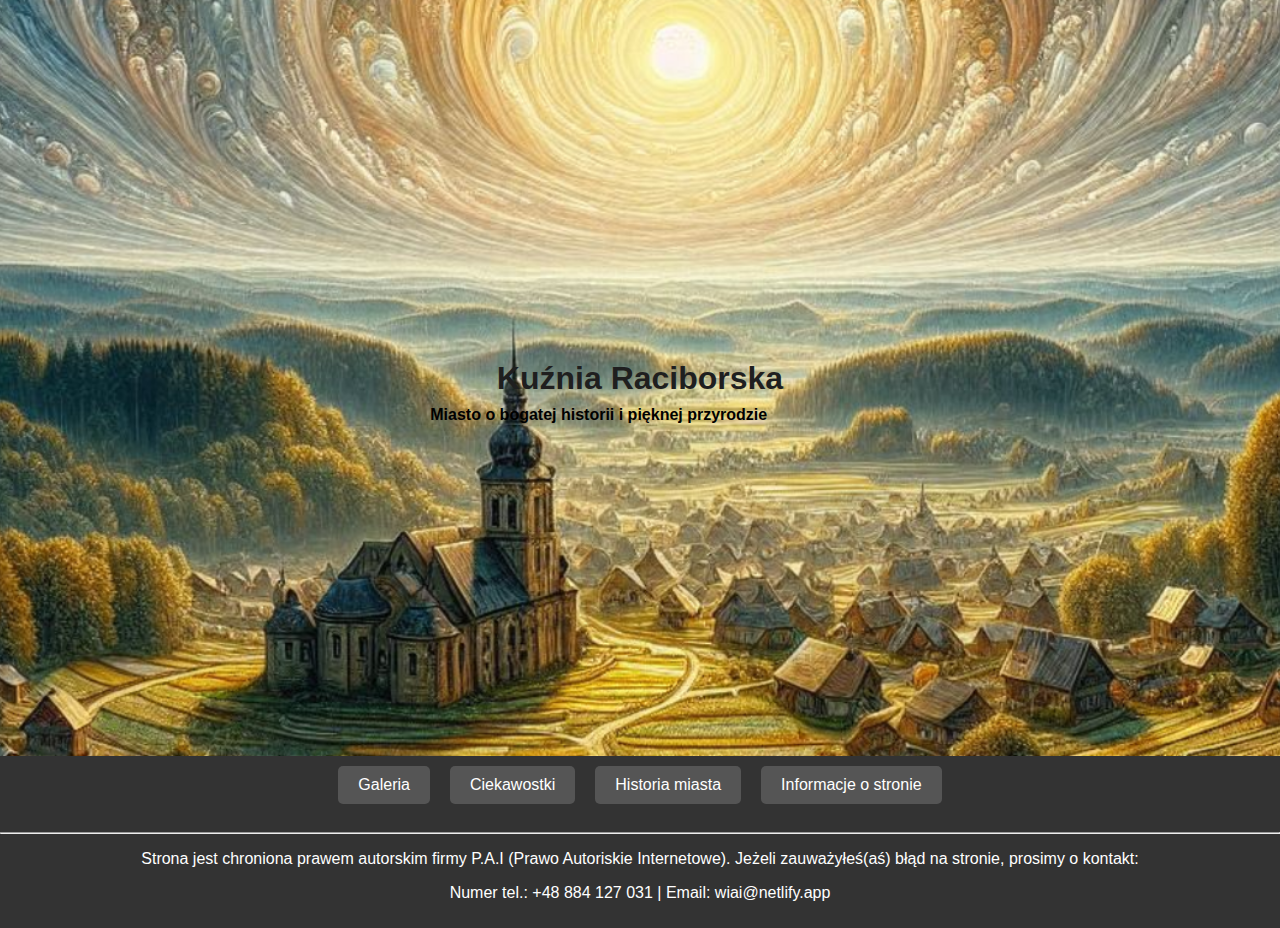
==== Strona zaliczeniowa/index.html @ dd5bc7bb "Add files via upload" ====
<!DOCTYPE html>
<html lang="pl">
<head>
    <meta charset="UTF-8">
    <meta name="viewport" content="width=device-width, initial-scale=1.0">
    <title>Strona główna - Kuźnia Raciborska</title>
    <link rel="stylesheet" href="styles.css">
</head>
<body>
    <header>
        <h1>Kuźnia Raciborska</h1>
    </header>
    <div class="city-description">
        <h4>Miasto o bogatej historii i pięknej przyrodzie</h4>
    </div>
    <nav>
        <a href="galeria/galeria.html">Galeria</a>
        <a href="ciekawostki/index.html">Ciekawostki</a>
        <a href="historia/historia.html">Historia miasta</a>
        <a href="info/site_info.html">Informacje o stronie</a>
    </nav>
    <footer>
        <hr />
        <p>Strona jest chroniona prawem autorskim firmy P.A.I (Prawo Autoriskie Internetowe). Jeżeli zauważyłeś(aś) błąd na stronie, prosimy o kontakt:</p>
        <p>Numer tel.: +48 884 127 031 | Email: wiai@netlify.app</p>
    </footer>
</body>
</html>
---- Strona zaliczeniowa/styles.css ----
﻿body {
    font-family: Arial, sans-serif;
    margin: 0;
    padding: 0;
}

header {
    background-image: url('kuznia.png');
    background-size: cover;
    background-position: center;
    height: 84vh;
    color: rgb(31 31 31);
    text-align: center;
    display: flex;
    flex-direction: column;
    justify-content: center;
    align-items: center;
    padding: 0 20px;
}

h4 {
    position: absolute;
    top: 43.8%;
	right: 38.5%;
    transform: translateY(-50%);
    padding: 10px 20px;
	font-size: bold;
}

nav {
    background-color: #333;
    display: flex;
    justify-content: center;
    padding: 10px 0;
}

nav a {
    color: white;
    text-decoration: none;
    padding: 10px 20px;
    margin: 0 10px;
    border-radius: 5px;
    background-color: #555;
    transition: background-color 0.3s ease;
}

nav a:hover {
    background-color: #777;
}

footer {
    background-color: #333;
    color: white;
    text-align: center;
    padding: 10px 0;
}
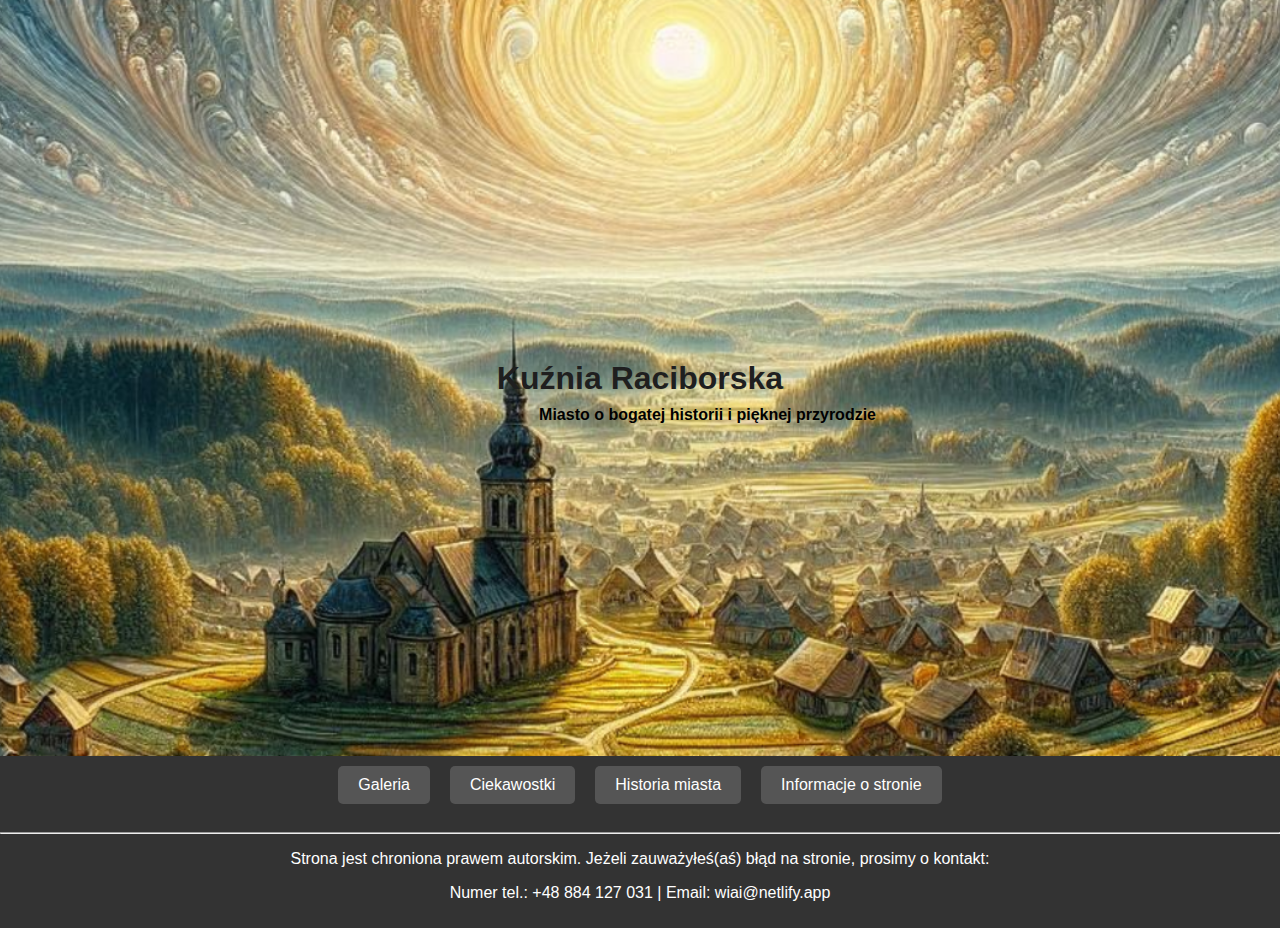
==== commit 69e4c03b: "Update index.html" ====
--- a/Strona zaliczeniowa/index.html
+++ b/Strona zaliczeniowa/index.html
@@ -21,7 +21,7 @@
     </nav>
     <footer>
         <hr />
-        <p>Strona jest chroniona prawem autorskim firmy P.A.I (Prawo Autoriskie Internetowe). Jeżeli zauważyłeś(aś) błąd na stronie, prosimy o kontakt:</p>
+        <p>Strona jest chroniona prawem autorskim. Jeżeli zauważyłeś(aś) błąd na stronie, prosimy o kontakt:</p>
         <p>Numer tel.: +48 884 127 031 | Email: wiai@netlify.app</p>
     </footer>
 </body>
--- a/Strona zaliczeniowa/styles.css
+++ b/Strona zaliczeniowa/styles.css
@@ -21,7 +21,7 @@
 h4 {
     position: absolute;
     top: 43.8%;
-	right: 38.5%;
+	right: 30%;
     transform: translateY(-50%);
     padding: 10px 20px;
 	font-size: bold;
